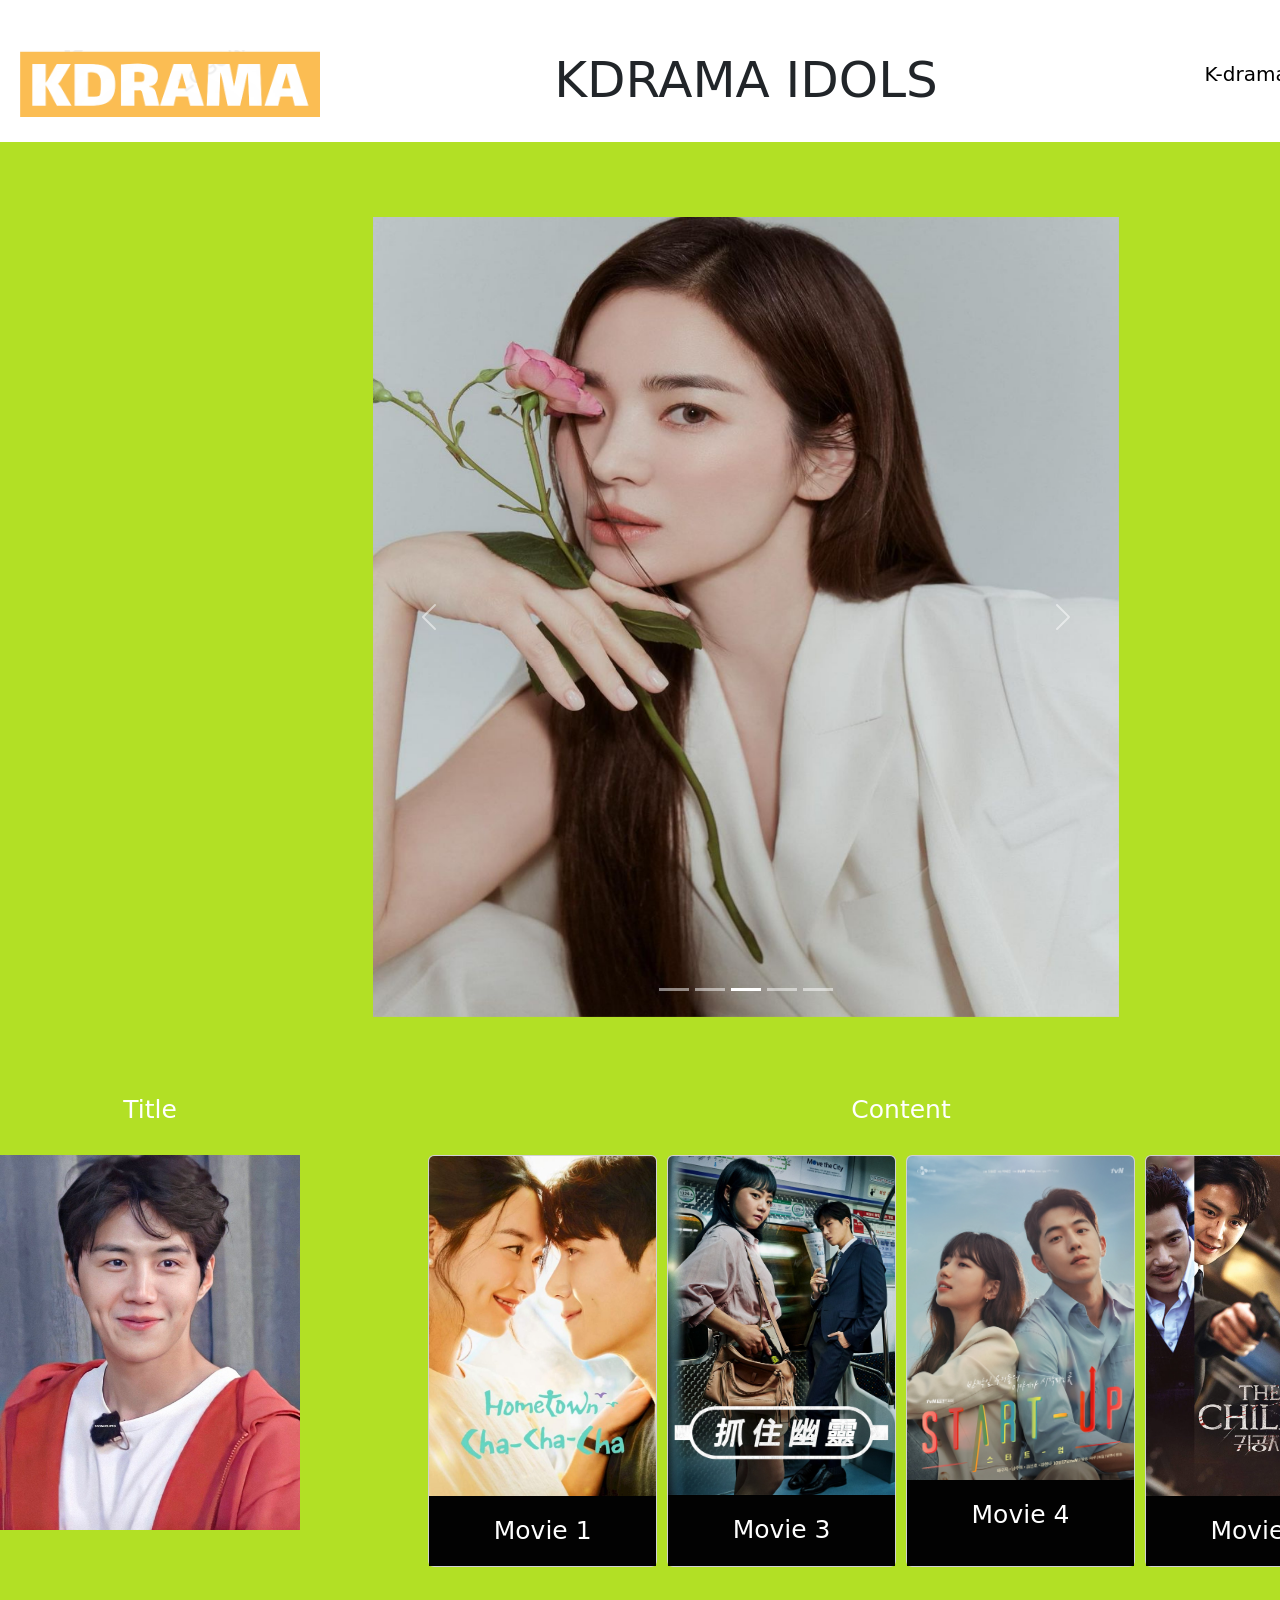
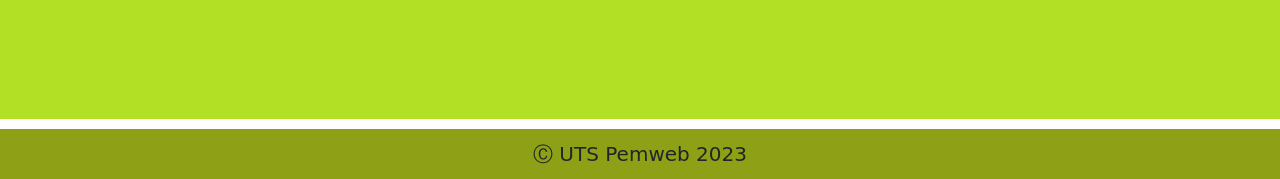
==== index.html @ 761c993c "Add files via upload" ====
<!DOCTYPE html>
<html lang="en">
  <head>
    <meta charset="UTF-8" />
    <meta name="viewport" content="width=device-width, initial-scale=1.0" />
    <title>Document</title>
    <link rel="stylesheet" href="style.css" />

    <link
      href="https://cdn.jsdelivr.net/npm/bootstrap@5.3.2/dist/css/bootstrap.min.css"
      rel="stylesheet"
      integrity="sha384-T3c6CoIi6uLrA9TneNEoa7RxnatzjcDSCmG1MXxSR1GAsXEV/Dwwykc2MPK8M2HN"
      crossorigin="anonymous"
    />
        
    <script
      src="https://cdn.jsdelivr.net/npm/bootstrap@5.3.2/dist/js/bootstrap.bundle.min.js"
      integrity="sha384-C6RzsynM9kWDrMNeT87bh95OGNyZPhcTNXj1NW7RuBCsyN/o0jlpcV8Qyq46cDfL"
      crossorigin="anonymous">
    </script>
    <script src="https://ajax.googleapis.com/ajax/libs/jquery/3.7.1/jquery.min.js"></script>
    <script src="/script.js"></script>

  </head>
  <body>
    <div class="wrapper">
      <div class="header">
        <div class="brand">
          <img id="logo" src="/src/img/logo.png" alt="..." />
        </div>

        <div class="title">
          <p>KDRAMA IDOLS</p>
        </div>

        <div class="links">
         <a href="">K-drama Films and Series</a>
        </div>
      </div>

      <div class="main" id="main-content">
        <div class="carouselcontainer">
          <div id="carouselExampleCaptions" class="carousel slide">
            <div class="carousel-indicators">
              <button
                type="button"
                data-bs-target="#carouselExampleCaptions"
                data-bs-slide-to="0"
                aria-label="Slide 1"
              ></button>
              <button
                type="button"
                data-bs-target="#carouselExampleCaptions"
                data-bs-slide-to="1"
                aria-label="Slide 2"
              ></button>
              <button
                type="button"
                data-bs-target="#carouselExampleCaptions"
                data-bs-slide-to="2"
                aria-current="true"
                class="active"
                aria-label="Slide 3"
              ></button>
              <button
                type="button"
                data-bs-target="#carouselExampleCaptions"
                data-bs-slide-to="3"
                aria-label="Slide 4"
              ></button>
              <button
                type="button"
                data-bs-target="#carouselExampleCaptions"
                data-bs-slide-to="4"
                aria-label="Slide 5"
              ></button>
            </div>

            <div class="carousel-inner">
              <div class="carousel-item">
                <img src="/src/img/Actor1/imgActor.jpg" class="w-100" alt="..." />
                <div class="carousel-caption d-none d-md-block">
                </div>
              </div>

                <div class="carousel-item">
                  <img src="/src/img/Actor2/imgActor.jpg" class="w-100" alt="..." />
                  <div class="carousel-caption d-none d-md-block">
                  </div>
                </div>

              <div class="carousel-item active">
                <img
                  src="/src/img/Actor3/imgActor.jpg"
                  class="w-100 d-block"
                  alt="..."
                />
                <div class="carousel-caption d-none d-md-block">
                </div>
              </div>

              <div class="carousel-item">
                <img src="/src/img/Actor4/imgActor.jpg" class="w-100" alt="..." />
                <div class="carousel-caption d-none d-md-block">
                </div>
              </div>

              <div class="carousel-item">
              <img src="/src/img/Actor5/imgActor.jpg" class="w-100" alt="..." />
              <div class="carousel-caption d-none d-md-block">
              </div>
            </div>

            </div>
            <button
              class="carousel-control-prev"
              type="button"
              data-bs-target="#carouselExampleCaptions"
              data-bs-slide="prev"
            >
              <span
                class="carousel-control-prev-icon"
                aria-hidden="true"
              ></span>
              <span class="visually-hidden">Previous</span>
            </button>
            <button
              class="carousel-control-next"
              type="button"
              data-bs-target="#carouselExampleCaptions"
              data-bs-slide="next"
            >
              <span
                class="carousel-control-next-icon"
                aria-hidden="true"
              ></span>
              <span class="visually-hidden">Next</span>
            </button>
          </div>
        </div>
        
        <div class="text">
          <p id="bioTitle">Title</p>
          
          <br>
          <div id="bioContent">
            <img src="/src/img/Actor1/imgActor.jpg" alt="" id="bioImage">
            <p id="bioText">
            </p>
          </div>

          <br>
          
          <p id="moviesTitle">Content</p>
          
          <br>

          <div id="moviesContent">
            <div class="moviesCards">
              <div class="card" style="width: 18rem;" id="card1">
                <img class="card-img-top" src="/src/img/Actor1/movie1.jpg" alt="Card image cap" id = "img1">
                <div class="card-body">
                  <p class="card-text">Movie 1</p>
                </div>
              </div>

              <div class="card" style="width: 18rem;" id="card2">
                <img class="card-img-top" src="/src/img/Actor1/movie2.jpg" alt="Card image cap" id = "img2">
                <div class="card-body">
                  <p class="card-text">Movie 3</p>
                </div>
              </div>

              <div class="card" style="width: 18rem;" id="card3">
                <img class="card-img-top" src="/src/img/Actor1/movie3.jpg" alt="Card image cap" id = "img3">
                <div class="card-body">
                  <p class="card-text">Movie 4</p>
                </div>
              </div>

              <div class="card" style="width: 18rem;" id="card4">
                <img class="card-img-top" src="/src/img/Actor1/movie4.jpg" alt="Card image cap" id = "img4">
                <div class="card-body">
                  <p class="card-text">Movie 5</p>
                </div>
              </div>


            </div>
            <p id="bioStory">

            </p>
          </div>
          <br>
          <br>
        </div>

      </div>

      
    </div>
    <footer class="footer">Ⓒ UTS Pemweb 2023</footer>
  </body>
</html>
---- style.css ----
@font-face {
  font-family: transformers;
  src: url(/src/font/Transformers\ Movie.ttf);
}

body{
    margin: 0px;  
}

.wrapper {
    display: grid;
    grid-auto-columns: minmax(100px, auto);
    grid-auto-rows: minmax(100px, auto);
    grid-template-columns:1fr;
    gap: 10px;
    grid-template-rows: auto 1fr auto;
  }
  .header {
    display: flex;
    align-items: center;
    justify-content: space-between;
    position: relative;
    grid-column: 1;
    grid-row: 1;
    background-color: rgb(255, 255, 255);
    margin-bottom: 1%;
    margin-top: 2%;
  }

  #logo{
    order: 1;
    width: 320px;
    padding-top: 20px ;
    padding-left: 20px;
  }

  .title{
    position: absolute;
    left: 50%;
    top: 15%;
    transform: translateX(-50%);

  }

  .title p{
    font-size: 50px;
    font: rgb(191, 27, 27);

  }

  .links{
    order: 3;
    display: flex;
    text-align: center;
    margin-right: 25px;
  }

  .links a{

    margin: 0 10px;
    font-size: 20px;
    font-style: normal;
    color:black;
    text-decoration: none;
  }

  .main {
    grid-column: 1;
    grid-row: 2;
    background-color: rgb(178, 224, 37);
    background-image:url(/src/img/background.jpg);
    background-position: center;
    min-height: 70vw;
    text-align: center;
    display: grid;
  }

  .text{
    font-size:25px;
    color: white;
    grid-gap: 10px;
    display: grid;
    grid-template-columns: 2fr 5fr;

  }

  #bioTitle{
    grid-row: 1;
    grid-column: 1;
  }

  #bioContent{
    grid-row: 2;
    grid-column: 1;
    text-align: center;
  }

  #bioImage{
    max-width:300px;
    margin-bottom: 30px;
  }
  #moviesTitle{
    grid-row: 1;
    grid-column: 2;
  }

  #moviesContent{
    grid-row: 2;
    grid-column: 2;
  }

  .moviesCards{
    display: flex;
    gap: 10px;
    padding-left: 10%;
    padding-right: 10%;
    margin-bottom: 20px;
  }

  .card-body{
    background-color: rgb(2, 2, 2);
    
  }

  .card-text{
    color: rgb(255, 255, 255); 
  }
  .content{
    margin-bottom: 500px;
  }

  .carouselcontainer{
    width: 50%;
    flex-basis: 100%;
    max-height: 20%;
    margin-left: 25%;
    margin-top: 5%;
    margin-bottom: 5%;
  }

  .footer {
    grid-column: 1;
    min-height: 50px;
    grid-row: 3;
    background-color: rgb(142, 161, 22);
    text-align: center;
    padding-top: 10px;
    padding-bottom: 10px;
    font-size: 20px;
  }


#carouselExampleCaptions .carousel-item img {
  max-height: 800px;
  min-width: auto
}

#carouselExampleCaptions .carousel-item h5 {
  color: black;
  width: fit-content;
  margin-left: 40%;
  background-color: azure;
  margin-bottom: 50px;
  font-weight: 700;
  font-size: 20px;
}
  /* @media (max-width: 950px) {

    .wrapper{
      grid-template-columns:1fr 5fr;
      grid-auto-rows: minmax(100px, auto);
      grid-auto-columns: minmax(200px, auto);

    }

    .footer{
      grid-column: 1/3;
      grid-row: 4;
    }
    .header {
      display: flex;
      flex-direction: column;
      justify-content: space-between;
      height: 165px;
    }

    .title{
      margin-top: 20px;
    }


    .links{
      flex: 0;
    }
  } */
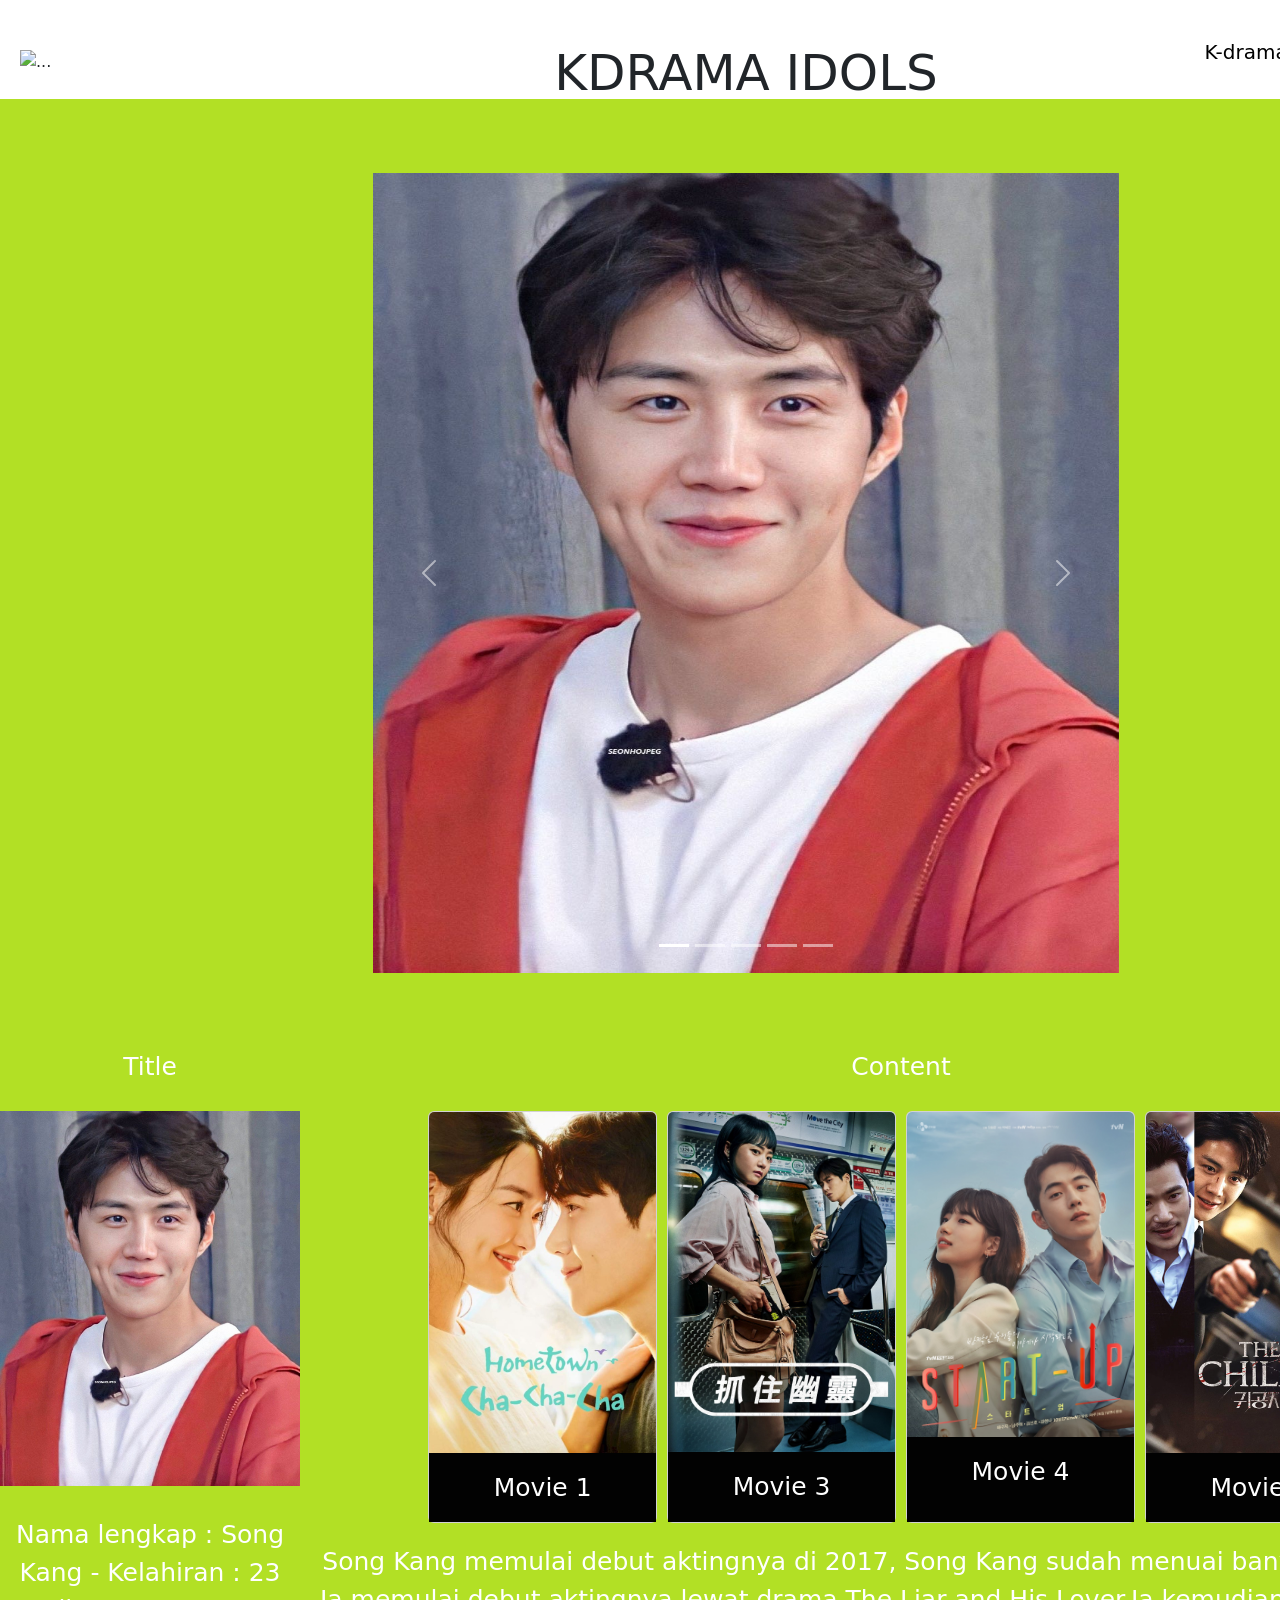
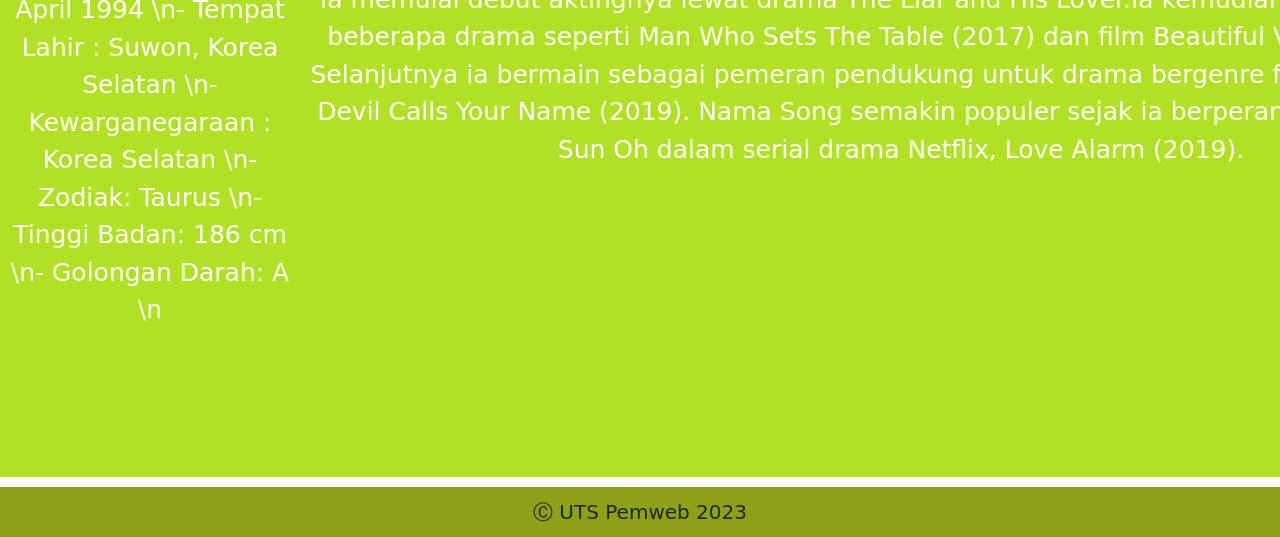
==== commit 68b3f367: "Add files via upload" ====
--- a/index.html
+++ b/index.html
@@ -19,14 +19,14 @@
       crossorigin="anonymous">
     </script>
     <script src="https://ajax.googleapis.com/ajax/libs/jquery/3.7.1/jquery.min.js"></script>
-    <script src="/script.js"></script>
+    <script src="script.js" type="text/javascript"></script>
 
   </head>
   <body>
     <div class="wrapper">
       <div class="header">
         <div class="brand">
-          <img id="logo" src="/src/img/logo.png" alt="..." />
+          <img id="logo" src="src/img/logo.png" alt="..." />
         </div>
 
         <div class="title">
@@ -34,7 +34,7 @@
         </div>
 
         <div class="links">
-         <a href="">K-drama Films and Series</a>
+         <a href="page2.html">K-drama Films and Series</a>
         </div>
       </div>
 
@@ -47,6 +47,7 @@
                 data-bs-target="#carouselExampleCaptions"
                 data-bs-slide-to="0"
                 aria-label="Slide 1"
+                class="active"
               ></button>
               <button
                 type="button"
@@ -59,7 +60,6 @@
                 data-bs-target="#carouselExampleCaptions"
                 data-bs-slide-to="2"
                 aria-current="true"
-                class="active"
                 aria-label="Slide 3"
               ></button>
               <button
@@ -77,21 +77,21 @@
             </div>
 
             <div class="carousel-inner">
-              <div class="carousel-item">
-                <img src="/src/img/Actor1/imgActor.jpg" class="w-100" alt="..." />
+              <div class="carousel-item active">
+                <img src="src/img/Actor1/imgActor.jpg" class="w-100" alt="..." />
                 <div class="carousel-caption d-none d-md-block">
                 </div>
               </div>
 
                 <div class="carousel-item">
-                  <img src="/src/img/Actor2/imgActor.jpg" class="w-100" alt="..." />
+                  <img src="src/img/Actor2/imgActor.jpg" class="w-100" alt="..." />
                   <div class="carousel-caption d-none d-md-block">
                   </div>
                 </div>
 
-              <div class="carousel-item active">
+              <div class="carousel-item ">
                 <img
-                  src="/src/img/Actor3/imgActor.jpg"
+                  src="src/img/Actor3/imgActor.jpg"
                   class="w-100 d-block"
                   alt="..."
                 />
@@ -100,13 +100,13 @@
               </div>
 
               <div class="carousel-item">
-                <img src="/src/img/Actor4/imgActor.jpg" class="w-100" alt="..." />
+                <img src="src/img/Actor4/imgActor.jpg" class="w-100" alt="..." />
                 <div class="carousel-caption d-none d-md-block">
                 </div>
               </div>
 
               <div class="carousel-item">
-              <img src="/src/img/Actor5/imgActor.jpg" class="w-100" alt="..." />
+              <img src="src/img/Actor5/imgActor.jpg" class="w-100" alt="..." />
               <div class="carousel-caption d-none d-md-block">
               </div>
             </div>
@@ -144,8 +144,9 @@
           
           <br>
           <div id="bioContent">
-            <img src="/src/img/Actor1/imgActor.jpg" alt="" id="bioImage">
+            <img src="src/img/Actor1/imgActor.jpg" alt="" id="bioImage">
             <p id="bioText">
+              Nama lengkap : Song Kang - Kelahiran : 23 April 1994 \n- Tempat Lahir : Suwon, Korea Selatan \n- Kewarganegaraan : Korea Selatan \n- Zodiak: Taurus \n- Tinggi Badan: 186 cm \n- Golongan Darah: A \n
             </p>
           </div>
 
@@ -158,28 +159,28 @@
           <div id="moviesContent">
             <div class="moviesCards">
               <div class="card" style="width: 18rem;" id="card1">
-                <img class="card-img-top" src="/src/img/Actor1/movie1.jpg" alt="Card image cap" id = "img1">
+                <img class="card-img-top" src="src/img/Actor1/movie1.jpg" alt="Card image cap" id = "img1">
                 <div class="card-body">
                   <p class="card-text">Movie 1</p>
                 </div>
               </div>
 
               <div class="card" style="width: 18rem;" id="card2">
-                <img class="card-img-top" src="/src/img/Actor1/movie2.jpg" alt="Card image cap" id = "img2">
+                <img class="card-img-top" src="src/img/Actor1/movie2.jpg" alt="Card image cap" id = "img2">
                 <div class="card-body">
                   <p class="card-text">Movie 3</p>
                 </div>
               </div>
 
               <div class="card" style="width: 18rem;" id="card3">
-                <img class="card-img-top" src="/src/img/Actor1/movie3.jpg" alt="Card image cap" id = "img3">
+                <img class="card-img-top" src="src/img/Actor1/movie3.jpg" alt="Card image cap" id = "img3">
                 <div class="card-body">
                   <p class="card-text">Movie 4</p>
                 </div>
               </div>
 
               <div class="card" style="width: 18rem;" id="card4">
-                <img class="card-img-top" src="/src/img/Actor1/movie4.jpg" alt="Card image cap" id = "img4">
+                <img class="card-img-top" src="src/img/Actor1/movie4.jpg" alt="Card image cap" id = "img4">
                 <div class="card-body">
                   <p class="card-text">Movie 5</p>
                 </div>
@@ -188,7 +189,7 @@
 
             </div>
             <p id="bioStory">
-
+              Song Kang memulai debut aktingnya di 2017, Song Kang sudah menuai banyak popularitas. Ia memulai debut aktingnya lewat drama The Liar and His Lover.Ia kemudian bermain dalam beberapa drama seperti Man Who Sets The Table (2017) dan film Beautiful Vampire (2018). Selanjutnya ia bermain sebagai pemeran pendukung untuk drama bergenre fantasi When The Devil Calls Your Name (2019). Nama Song semakin populer sejak ia berperan sebagai Hwang Sun Oh dalam serial drama Netflix, Love Alarm (2019).
             </p>
           </div>
           <br>
--- a/style.css
+++ b/style.css
@@ -149,7 +149,9 @@
     font-size: 20px;
   }
 
-
+#bioText{
+  text-align: center;
+}
 #carouselExampleCaptions .carousel-item img {
   max-height: 800px;
   min-width: auto
